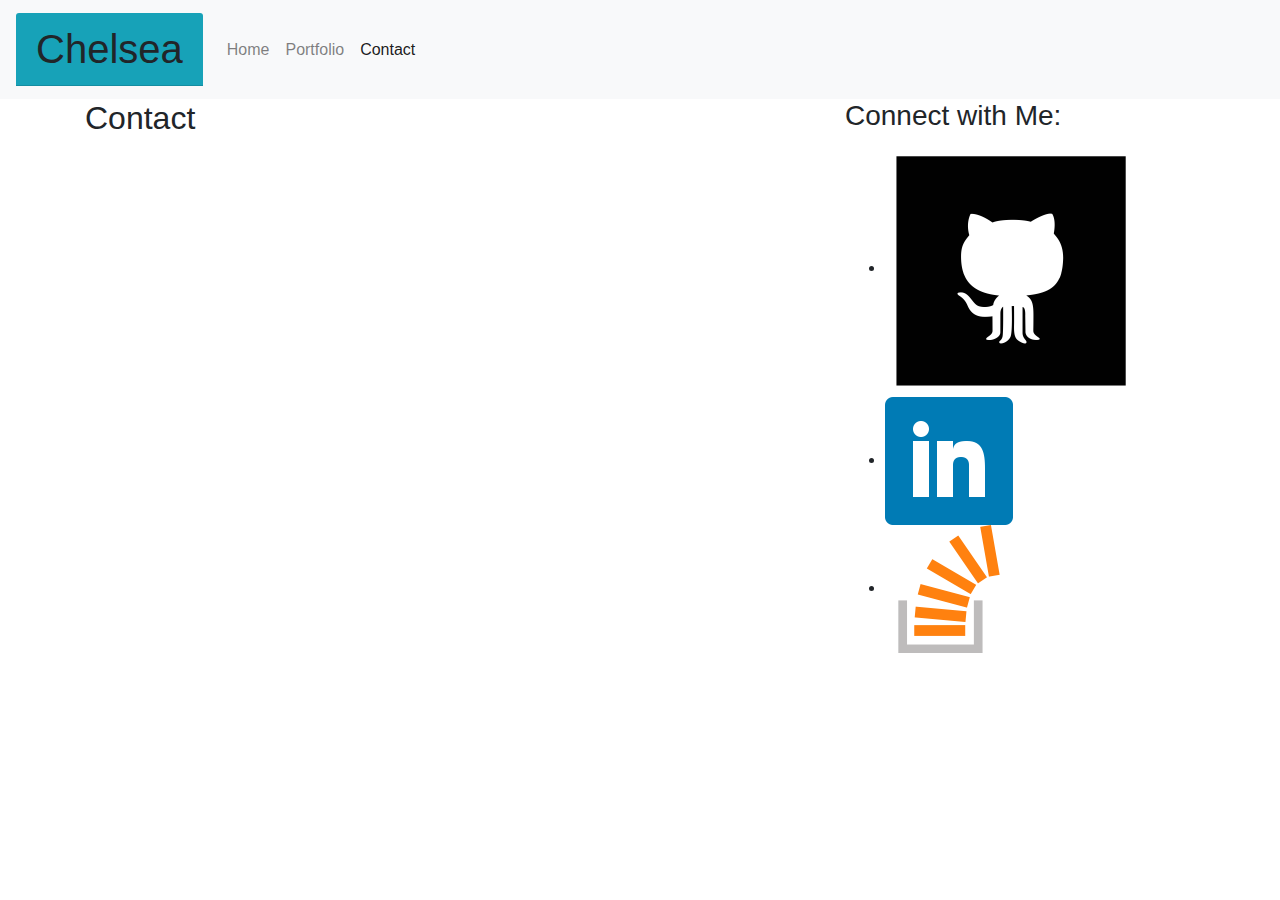
==== contact.html @ d5b356f8 "first working nav" ====
<!DOCTYPE html>
<html>
    <head>
        <meta charset="utf-8" />
        <meta http-equiv="X-UA-Compatible" content="IE=edge">
        <title>Chelsea's Page</title>
        <script src="https://code.jquery.com/jquery-3.2.1.slim.min.js" integrity="sha384-KJ3o2DKtIkvYIK3UENzmM7KCkRr/rE9/Qpg6aAZGJwFDMVNA/GpGFF93hXpG5KkN" crossorigin="anonymous"></script>
        <script src="https://cdnjs.cloudflare.com/ajax/libs/popper.js/1.12.9/umd/popper.min.js" integrity="sha384-ApNbgh9B+Y1QKtv3Rn7W3mgPxhU9K/ScQsAP7hUibX39j7fakFPskvXusvfa0b4Q" crossorigin="anonymous"></script>
        <link rel="stylesheet" href="https://maxcdn.bootstrapcdn.com/bootstrap/4.0.0/css/bootstrap.min.css" integrity="sha384-Gn5384xqQ1aoWXA+058RXPxPg6fy4IWvTNh0E263XmFcJlSAwiGgFAW/dAiS6JXm" crossorigin="anonymous">
        <script src="https://maxcdn.bootstrapcdn.com/bootstrap/4.0.0/js/bootstrap.min.js" integrity="sha384-JZR6Spejh4U02d8jOt6vLEHfe/JQGiRRSQQxSfFWpi1MquVdAyjUar5+76PVCmYl" crossorigin="anonymous"></script>
    </head>
    <body>
        <nav class="navbar navbar-expand-lg navbar-light bg-light">
              <!-- Brand -->
            <a class="navbar-brand">
                <h1 class='card-header bg-info'>
                    Chelsea
                </h1>
            </a>
            <!-- Toggler/collapsibe Button -->
            <button class="navbar-toggler" type="button" data-toggle="collapse" data-target="#navbarSupportedContent" aria-controls="navbarSupportedContent" aria-expanded="false" aria-label="Toggle navigation">
                <span class="navbar-toggler-icon"></span>
            </button>
            <!-- Navbar links -->
            <div class="collapse navbar-collapse" id="navbarSupportedContent">
                <ul class="navbar-nav mr-auto">
                    <li class="nav-item">
                        <a class="nav-link" href="index.html">
                            Home 
                            <span class="sr-only"></span>
                        </a>
                    </li>
                    <li class="nav-item">
                        <a class="nav-link" href="portfolio.html">
                            Portfolio
                            <span class="sr-only"></span>
                        </a>
                    </li>
                    <li class="nav-item">
                        <a class="nav-link active" href="contact.html">
                            Contact 
                            <span class="sr-only">(current)</span>
                        </a>
                    </li>
                </ul>
            </div>
        </nav>
        <section class='container'>
            <div class='row'>
                <div class='contentbox col-md-8'>
                    <h2>
                        Contact
                    </h2>
                
                </div>
                <div class='connectbox col-md-3'>
                    <h3>
                        Connect with Me:
                    </h3>
                    <ul>
                        <li>
                            <a href="https://github.com/chelsg7" target= '_blank'>
                                <img src="assets/images/git.png" alt='github' class='rounded'/>
                            </a>
                        </li>
                        <li>
                            <a href="https://www.linkedin.com/in/chelsea-gieck-44ab2b2a/" target= '_blank'>
                                <img src="assets/images/link.png" alt='linkedin' class='rounded'/>
                            </a>
                        </li>
                        <li>
                            <a href="https://stackexchange.com/users/12884145/chegi7" target= '_blank'>
                                <img src="assets/images/stack.png" alt='stack' class='rounded'/>
                            </a>
                        </li>
                    </ul>
                </div>
            </div>
        </div>
     </section>
 
</body> 
</html>
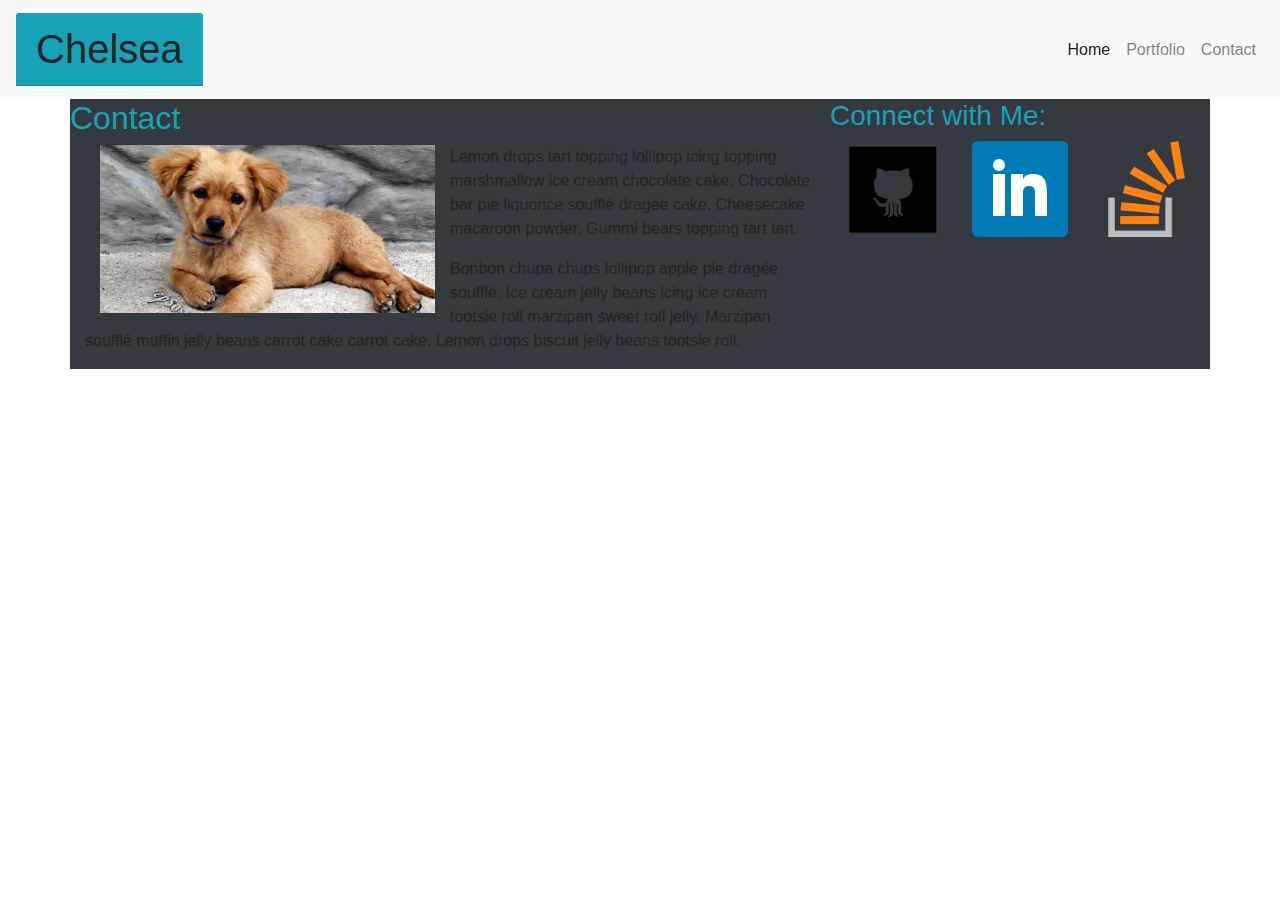
==== commit 55c92795: "working index.html" ====
--- a/contact.html
+++ b/contact.html
@@ -9,10 +9,11 @@
         <link rel="stylesheet" href="https://maxcdn.bootstrapcdn.com/bootstrap/4.0.0/css/bootstrap.min.css" integrity="sha384-Gn5384xqQ1aoWXA+058RXPxPg6fy4IWvTNh0E263XmFcJlSAwiGgFAW/dAiS6JXm" crossorigin="anonymous">
         <script src="https://maxcdn.bootstrapcdn.com/bootstrap/4.0.0/js/bootstrap.min.js" integrity="sha384-JZR6Spejh4U02d8jOt6vLEHfe/JQGiRRSQQxSfFWpi1MquVdAyjUar5+76PVCmYl" crossorigin="anonymous"></script>
     </head>
-    <body>
+    <!-- Body starts -->
+    <body class=>
         <nav class="navbar navbar-expand-lg navbar-light bg-light">
-              <!-- Brand -->
-            <a class="navbar-brand">
+             <!-- Brand -->
+             <a class="navbar-brand">
                 <h1 class='card-header bg-info'>
                     Chelsea
                 </h1>
@@ -22,12 +23,12 @@
                 <span class="navbar-toggler-icon"></span>
             </button>
             <!-- Navbar links -->
-            <div class="collapse navbar-collapse" id="navbarSupportedContent">
-                <ul class="navbar-nav mr-auto">
-                    <li class="nav-item">
+            <div class="collapse navbar-collapse justify-content-end" id="navbarSupportedContent">
+                <ul class="navbar-nav">
+                    <li class="nav-item active">
                         <a class="nav-link" href="index.html">
                             Home 
-                            <span class="sr-only"></span>
+                            <span class="sr-only">(current)</span>
                         </a>
                     </li>
                     <li class="nav-item">
@@ -37,47 +38,56 @@
                         </a>
                     </li>
                     <li class="nav-item">
-                        <a class="nav-link active" href="contact.html">
+                        <a class="nav-link" href="contact.html">
                             Contact 
-                            <span class="sr-only">(current)</span>
+                            <span class="sr-only"></span>
                         </a>
                     </li>
                 </ul>
             </div>
         </nav>
-        <section class='container'>
-            <div class='row'>
-                <div class='contentbox col-md-8'>
-                    <h2>
-                        Contact
-                    </h2>
-                
-                </div>
-                <div class='connectbox col-md-3'>
-                    <h3>
-                        Connect with Me:
-                    </h3>
-                    <ul>
-                        <li>
-                            <a href="https://github.com/chelsg7" target= '_blank'>
-                                <img src="assets/images/git.png" alt='github' class='rounded'/>
-                            </a>
-                        </li>
-                        <li>
-                            <a href="https://www.linkedin.com/in/chelsea-gieck-44ab2b2a/" target= '_blank'>
-                                <img src="assets/images/link.png" alt='linkedin' class='rounded'/>
-                            </a>
-                        </li>
-                        <li>
-                            <a href="https://stackexchange.com/users/12884145/chegi7" target= '_blank'>
-                                <img src="assets/images/stack.png" alt='stack' class='rounded'/>
-                            </a>
-                        </li>
-                    </ul>
+<!--- body section below -->
+    <section class='container bg-dark'>
+        <div class='row'>
+<!-- content box -->
+            <div class='contentbox col-md-8 col-sm-12'>
+                <h2 class='row text-info'>
+                    Contact
+                </h2>
+                <img src= 'assets/images/dog1.jpg' alt='dog' class= 'float-left col-md-6'/>
+                <p>
+                    Lemon drops tart topping lollipop icing topping marshmallow ice cream chocolate cake. Chocolate bar pie liquorice soufflé dragée cake. Cheesecake macaroon powder. Gummi bears topping tart tart.
+                </p>
+                <p>
+                    Bonbon chupa chups lollipop apple pie dragée soufflé. Ice cream jelly beans icing ice cream tootsie roll marzipan sweet roll jelly. Marzipan soufflé muffin jelly beans carrot cake carrot cake. Lemon drops biscuit jelly beans tootsie roll.
+                </p> 
+            </div>
+<!-- connect with me info -->
+            <div class='connectbox col-md-4 col-sm-12'>
+                <h3 class='row text-info'>
+                    Connect with Me:
+                </h3>
+                <div class='row'>
+                    <div class='col-4'>
+                        <a href="https://github.com/chelsg7" target= '_blank'>
+                            <img src="assets/images/git.png" alt='github' class='w-100 rounded'/>
+                        </a>
+                    </div>
+                    <div class='col-4'>
+                        <a href="https://www.linkedin.com/in/chelsea-gieck-44ab2b2a/" target= '_blank'>
+                            <img src="assets/images/link.png" alt='linkedin' class='w-100 rounded'/>
+                        </a>
+                    </div>
+                    <div class='col-4'>
+                        <a href="https://stackexchange.com/users/12884145/chegi7" target= '_blank'>
+                            <img src="assets/images/stack.png" alt='stack' class='w-100 rounded'/>
+                        </a>
+                    </div>
                 </div>
             </div>
         </div>
-     </section>
+        
+    </section>
  
 </body> 
 </html>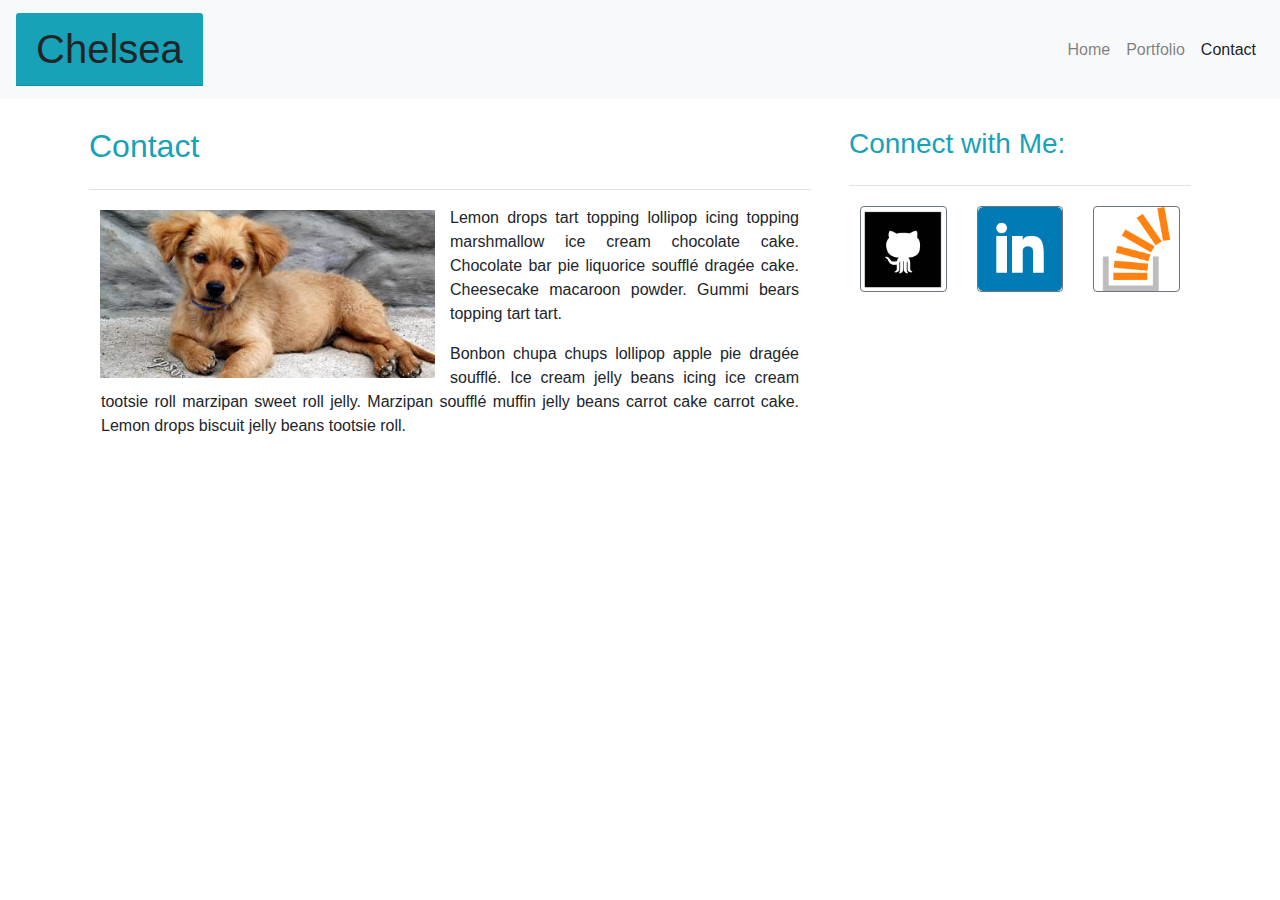
==== commit b9497eb2: "basic layout 1" ====
--- a/contact.html
+++ b/contact.html
@@ -25,7 +25,7 @@
             <!-- Navbar links -->
             <div class="collapse navbar-collapse justify-content-end" id="navbarSupportedContent">
                 <ul class="navbar-nav">
-                    <li class="nav-item active">
+                    <li class="nav-item">
                         <a class="nav-link" href="index.html">
                             Home 
                             <span class="sr-only">(current)</span>
@@ -37,7 +37,7 @@
                             <span class="sr-only"></span>
                         </a>
                     </li>
-                    <li class="nav-item">
+                    <li class="nav-item active">
                         <a class="nav-link" href="contact.html">
                             Contact 
                             <span class="sr-only"></span>
@@ -47,47 +47,47 @@
             </div>
         </nav>
 <!--- body section below -->
-    <section class='container bg-dark'>
-        <div class='row'>
+<section class='container'>
+    <div class='row'>
 <!-- content box -->
-            <div class='contentbox col-md-8 col-sm-12'>
-                <h2 class='row text-info'>
-                    Contact
-                </h2>
-                <img src= 'assets/images/dog1.jpg' alt='dog' class= 'float-left col-md-6'/>
-                <p>
+        <div class='contentbox col-md-8 col-12'>
+            <h2 class='row text-info border border-top-0 border-left-0 border-right-0 border-bottom-5 m-1 py-4'>
+               Contact
+            </h2>
+                <img src= 'assets/images/dog1.jpg' alt='dog' class= 'float-left col-sm-6 col-12 mt-3'/>
+                <p class='text-justify m-3'>
                     Lemon drops tart topping lollipop icing topping marshmallow ice cream chocolate cake. Chocolate bar pie liquorice soufflé dragée cake. Cheesecake macaroon powder. Gummi bears topping tart tart.
                 </p>
-                <p>
+                <p class='text-justify m-3'>
                     Bonbon chupa chups lollipop apple pie dragée soufflé. Ice cream jelly beans icing ice cream tootsie roll marzipan sweet roll jelly. Marzipan soufflé muffin jelly beans carrot cake carrot cake. Lemon drops biscuit jelly beans tootsie roll.
-                </p> 
+                </p>
             </div>
 <!-- connect with me info -->
-            <div class='connectbox col-md-4 col-sm-12'>
-                <h3 class='row text-info'>
-                    Connect with Me:
-                </h3>
-                <div class='row'>
-                    <div class='col-4'>
-                        <a href="https://github.com/chelsg7" target= '_blank'>
-                            <img src="assets/images/git.png" alt='github' class='w-100 rounded'/>
-                        </a>
-                    </div>
-                    <div class='col-4'>
-                        <a href="https://www.linkedin.com/in/chelsea-gieck-44ab2b2a/" target= '_blank'>
-                            <img src="assets/images/link.png" alt='linkedin' class='w-100 rounded'/>
-                        </a>
-                    </div>
-                    <div class='col-4'>
-                        <a href="https://stackexchange.com/users/12884145/chegi7" target= '_blank'>
-                            <img src="assets/images/stack.png" alt='stack' class='w-100 rounded'/>
-                        </a>
-                    </div>
+        <div class='connectbox col-md-4 col-sm-12'>
+            <h3 class='row  m-1 py-4 text-info border border-top-0 border-left-0 border-right-0 border-bottom-5'>
+                Connect with Me:
+            </h3>
+            <div class='row m-md-0 m-1'>
+                <div class='col-4 mt-3'>
+                    <a href="https://github.com/chelsg7" target= '_blank'>
+                        <img src="assets/images/git.png" alt='github' class='w-100 rounded border border-secondary'/>
+                    </a>
+                </div>
+                <div class='col-4 mt-3'>
+                    <a href="https://www.linkedin.com/in/chelsea-gieck-44ab2b2a/" target= '_blank'>
+                        <img src="assets/images/link.png" alt='linkedin' class='w-100 rounded border border-secondary'/>
+                    </a>
+                </div>
+                <div class='col-4 mt-3'>
+                    <a href="https://stackexchange.com/users/12884145/chegi7" target= '_blank'>
+                        <img src="assets/images/stack.png" alt='stack' class='w-100 rounded border border-secondary'/>
+                    </a>
                 </div>
             </div>
         </div>
-        
-    </section>
+    </div>
+    
+</section>
  
 </body> 
 </html>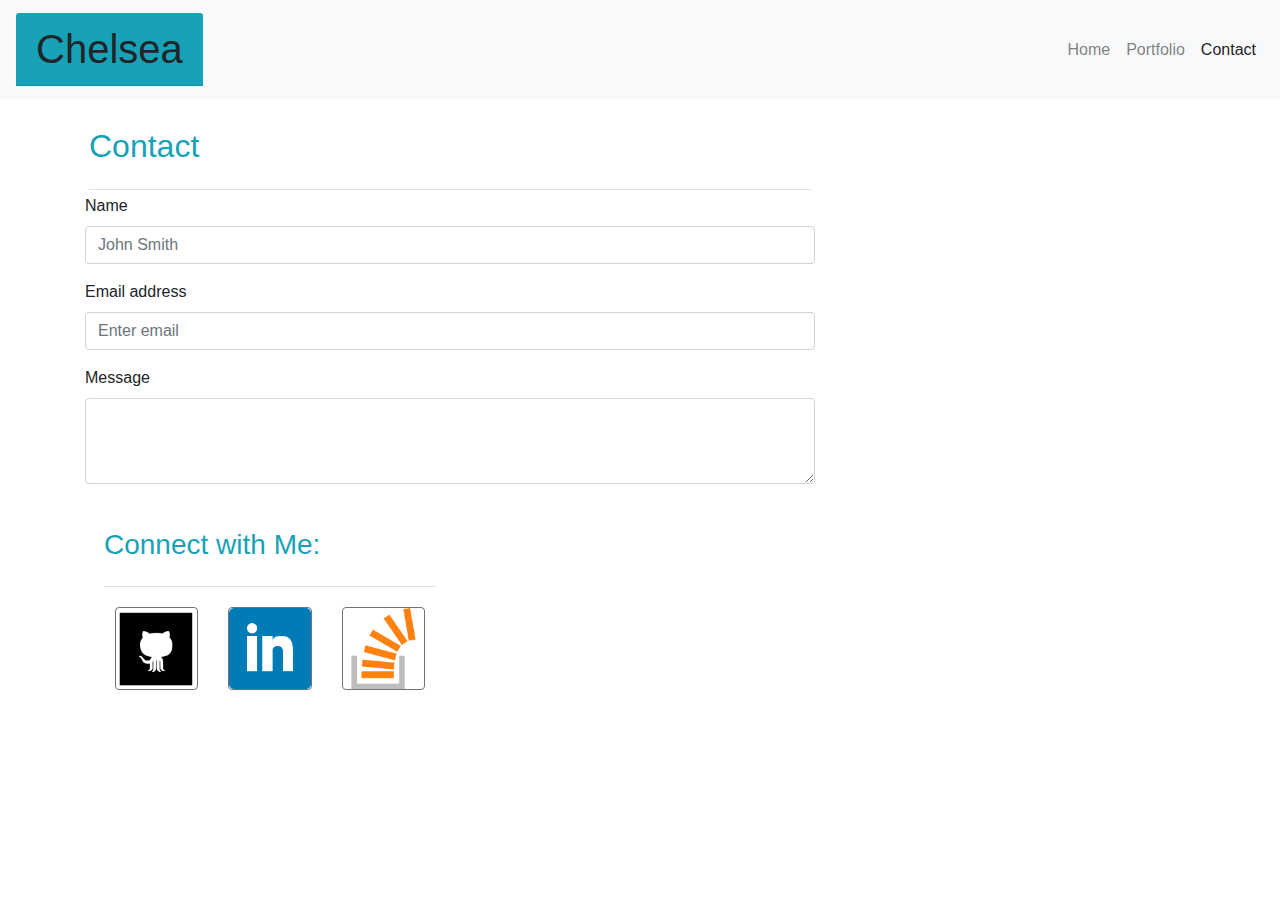
==== commit 47d474b6: "portfolio and contact" ====
--- a/contact.html
+++ b/contact.html
@@ -54,13 +54,28 @@
             <h2 class='row text-info border border-top-0 border-left-0 border-right-0 border-bottom-5 m-1 py-4'>
                Contact
             </h2>
-                <img src= 'assets/images/dog1.jpg' alt='dog' class= 'float-left col-sm-6 col-12 mt-3'/>
-                <p class='text-justify m-3'>
-                    Lemon drops tart topping lollipop icing topping marshmallow ice cream chocolate cake. Chocolate bar pie liquorice soufflé dragée cake. Cheesecake macaroon powder. Gummi bears topping tart tart.
-                </p>
-                <p class='text-justify m-3'>
-                    Bonbon chupa chups lollipop apple pie dragée soufflé. Ice cream jelly beans icing ice cream tootsie roll marzipan sweet roll jelly. Marzipan soufflé muffin jelly beans carrot cake carrot cake. Lemon drops biscuit jelly beans tootsie roll.
-                </p>
+            <form>
+                <div class="form-group">
+                    <label for="exampleInputEmail1">
+                        Name
+                    </label>
+                    <input type="name" class="form-control" id="exampleInputName" aria-describedby="nameHelp" placeholder="John Smith">
+                </div>
+                <div class="form-group">
+                    <label for="exampleInputEmail1">
+                        Email address
+                    </label>
+                    <input type="email" class="form-control" id="exampleInputEmail1" aria-describedby="emailHelp" placeholder="Enter email">
+                </div>
+                <div class="form-group">
+                    <label for="exampleTextarea">
+                       Message
+                    </label>
+                    <textarea class="form-control" id="exampleTextarea" rows="3">
+                    </textarea>
+                </div>
+                </form>
+    </div>
             </div>
 <!-- connect with me info -->
         <div class='connectbox col-md-4 col-sm-12'>
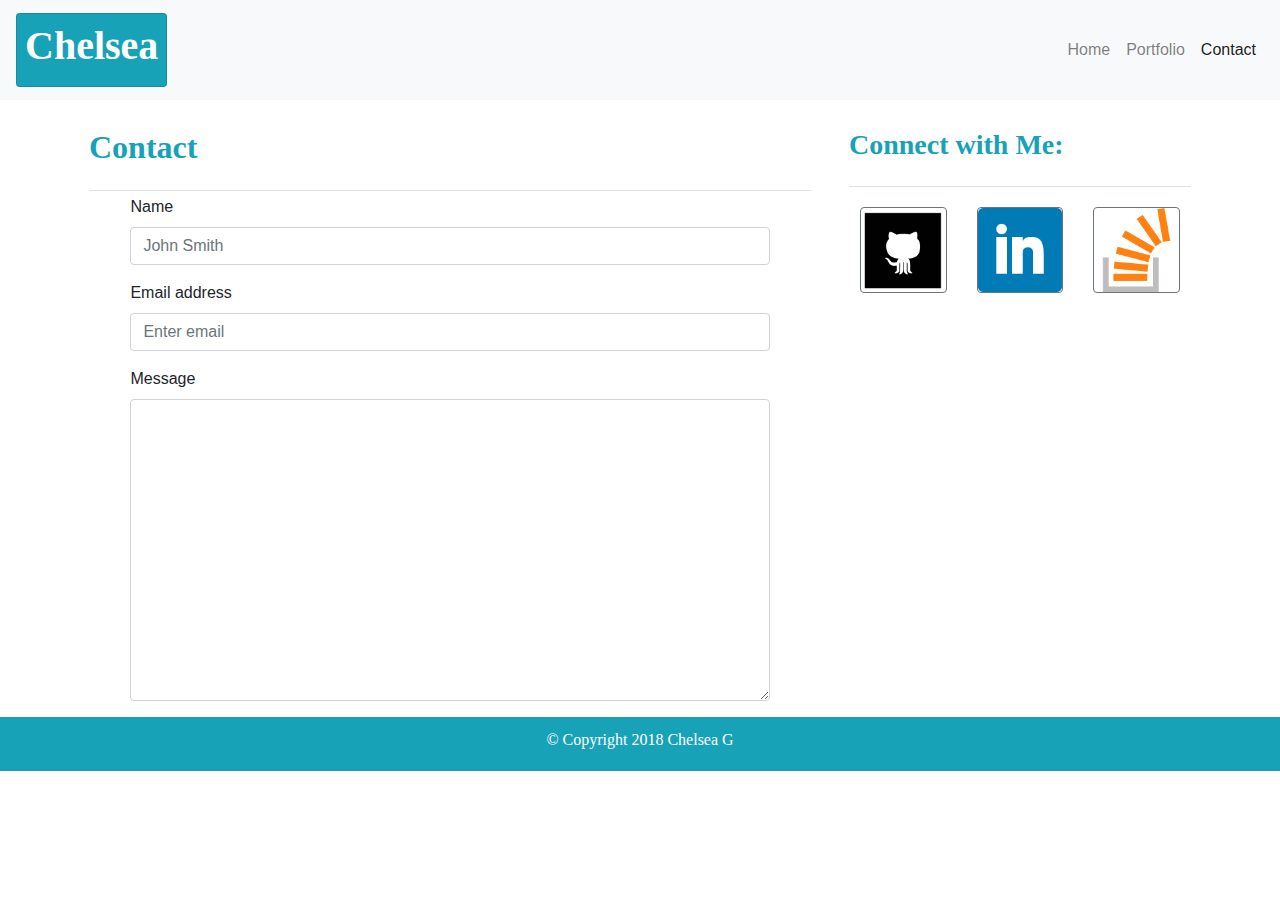
==== commit 5c643565: "footer" ====
--- a/contact.html
+++ b/contact.html
@@ -8,16 +8,20 @@
         <script src="https://cdnjs.cloudflare.com/ajax/libs/popper.js/1.12.9/umd/popper.min.js" integrity="sha384-ApNbgh9B+Y1QKtv3Rn7W3mgPxhU9K/ScQsAP7hUibX39j7fakFPskvXusvfa0b4Q" crossorigin="anonymous"></script>
         <link rel="stylesheet" href="https://maxcdn.bootstrapcdn.com/bootstrap/4.0.0/css/bootstrap.min.css" integrity="sha384-Gn5384xqQ1aoWXA+058RXPxPg6fy4IWvTNh0E263XmFcJlSAwiGgFAW/dAiS6JXm" crossorigin="anonymous">
         <script src="https://maxcdn.bootstrapcdn.com/bootstrap/4.0.0/js/bootstrap.min.js" integrity="sha384-JZR6Spejh4U02d8jOt6vLEHfe/JQGiRRSQQxSfFWpi1MquVdAyjUar5+76PVCmYl" crossorigin="anonymous"></script>
+         <!-- custom stylesheet-->
+         <link rel="stylesheet" type="text/css" media="screen" href="assets/style.css" />
     </head>
     <!-- Body starts -->
-    <body class=>
-        <nav class="navbar navbar-expand-lg navbar-light bg-light">
+    <body id="back">
+        <nav class="navbar navbar-expand-md navbar-light bg-light">
              <!-- Brand -->
-             <a class="navbar-brand">
-                <h1 class='card-header bg-info'>
-                    Chelsea
-                </h1>
-            </a>
+             <div class="navbar-brand">
+                    <div class="card bg-info p-2">
+                       <h1 class='card-block font-weight-bold text-white' id='heading'>
+                           Chelsea
+                       </h1>
+                   </div>
+               </div> 
             <!-- Toggler/collapsibe Button -->
             <button class="navbar-toggler" type="button" data-toggle="collapse" data-target="#navbarSupportedContent" aria-controls="navbarSupportedContent" aria-expanded="false" aria-label="Toggle navigation">
                 <span class="navbar-toggler-icon"></span>
@@ -25,19 +29,19 @@
             <!-- Navbar links -->
             <div class="collapse navbar-collapse justify-content-end" id="navbarSupportedContent">
                 <ul class="navbar-nav">
-                    <li class="nav-item">
+                    <li class="nav-item" id='arial'>
                         <a class="nav-link" href="index.html">
                             Home 
                             <span class="sr-only">(current)</span>
                         </a>
                     </li>
-                    <li class="nav-item">
+                    <li class="nav-item" id='arial'>
                         <a class="nav-link" href="portfolio.html">
                             Portfolio
                             <span class="sr-only"></span>
                         </a>
                     </li>
-                    <li class="nav-item active">
+                    <li class="nav-item active" id='arial'>
                         <a class="nav-link" href="contact.html">
                             Contact 
                             <span class="sr-only"></span>
@@ -50,11 +54,11 @@
 <section class='container'>
     <div class='row'>
 <!-- content box -->
-        <div class='contentbox col-md-8 col-12'>
-            <h2 class='row text-info border border-top-0 border-left-0 border-right-0 border-bottom-5 m-1 py-4'>
+        <div class='col-md-8 col-12'>
+            <h2 class='row text-info border border-top-0 border-left-0 border-right-0 border-bottom-5 m-1 py-4 font-weight-bold' id='heading'>
                Contact
             </h2>
-            <form>
+            <form class='col-11 mx-auto' id='arial'>
                 <div class="form-group">
                     <label for="exampleInputEmail1">
                         Name
@@ -71,38 +75,49 @@
                     <label for="exampleTextarea">
                        Message
                     </label>
-                    <textarea class="form-control" id="exampleTextarea" rows="3">
+                    <textarea class="form-control" id="exampleTextarea" rows="12">
                     </textarea>
                 </div>
                 </form>
-    </div>
-            </div>
+                </div>
 <!-- connect with me info -->
-        <div class='connectbox col-md-4 col-sm-12'>
-            <h3 class='row  m-1 py-4 text-info border border-top-0 border-left-0 border-right-0 border-bottom-5'>
+        <div class='col-md-4 col-sm-12'>
+            <h3 class='row  m-1 py-4 text-info border border-top-0 border-left-0 border-right-0 border-bottom-5 font-weight-bold' id='heading'>
                 Connect with Me:
             </h3>
             <div class='row m-md-0 m-1'>
                 <div class='col-4 mt-3'>
                     <a href="https://github.com/chelsg7" target= '_blank'>
-                        <img src="assets/images/git.png" alt='github' class='w-100 rounded border border-secondary'/>
+                        <img src="assets/images/git.png" alt='github' class='rounded border border-secondary img-fluid'/>
                     </a>
                 </div>
                 <div class='col-4 mt-3'>
                     <a href="https://www.linkedin.com/in/chelsea-gieck-44ab2b2a/" target= '_blank'>
-                        <img src="assets/images/link.png" alt='linkedin' class='w-100 rounded border border-secondary'/>
+                        <img src="assets/images/link.png" alt='linkedin' class='rounded border border-secondary img-fluid'/>
                     </a>
                 </div>
                 <div class='col-4 mt-3'>
                     <a href="https://stackexchange.com/users/12884145/chegi7" target= '_blank'>
-                        <img src="assets/images/stack.png" alt='stack' class='w-100 rounded border border-secondary'/>
+                        <img src="assets/images/stack.png" alt='stack' class='rounded border border-secondary img-fluid'/>
                     </a>
                 </div>
             </div>
         </div>
-    </div>
-    
+
+<!-- Closing tags -->
+</div>
 </section>
+
+<!-- footer -->
+<footer class="container-flex sticky-bottom">
+        <div class="navbar navbar-expand-md bg-info">
+            <div class="navbar-brand mx-auto">
+                <h6 class="text-white" id="heading">
+                    © Copyright 2018 Chelsea G
+                </h6>
+            </div>
+            </div>
+        </footer>
  
 </body> 
 </html>--- a/assets/style.css
+++ b/assets/style.css
@@ -0,0 +1,9 @@
+#heading {
+    font-family: 'Georgia', Times, Times New Roman, serif;
+}
+
+#arial {
+   font-family: 'Arial', 'Helvetica Neue', Helvetica, sans-serif;
+}
+
+
